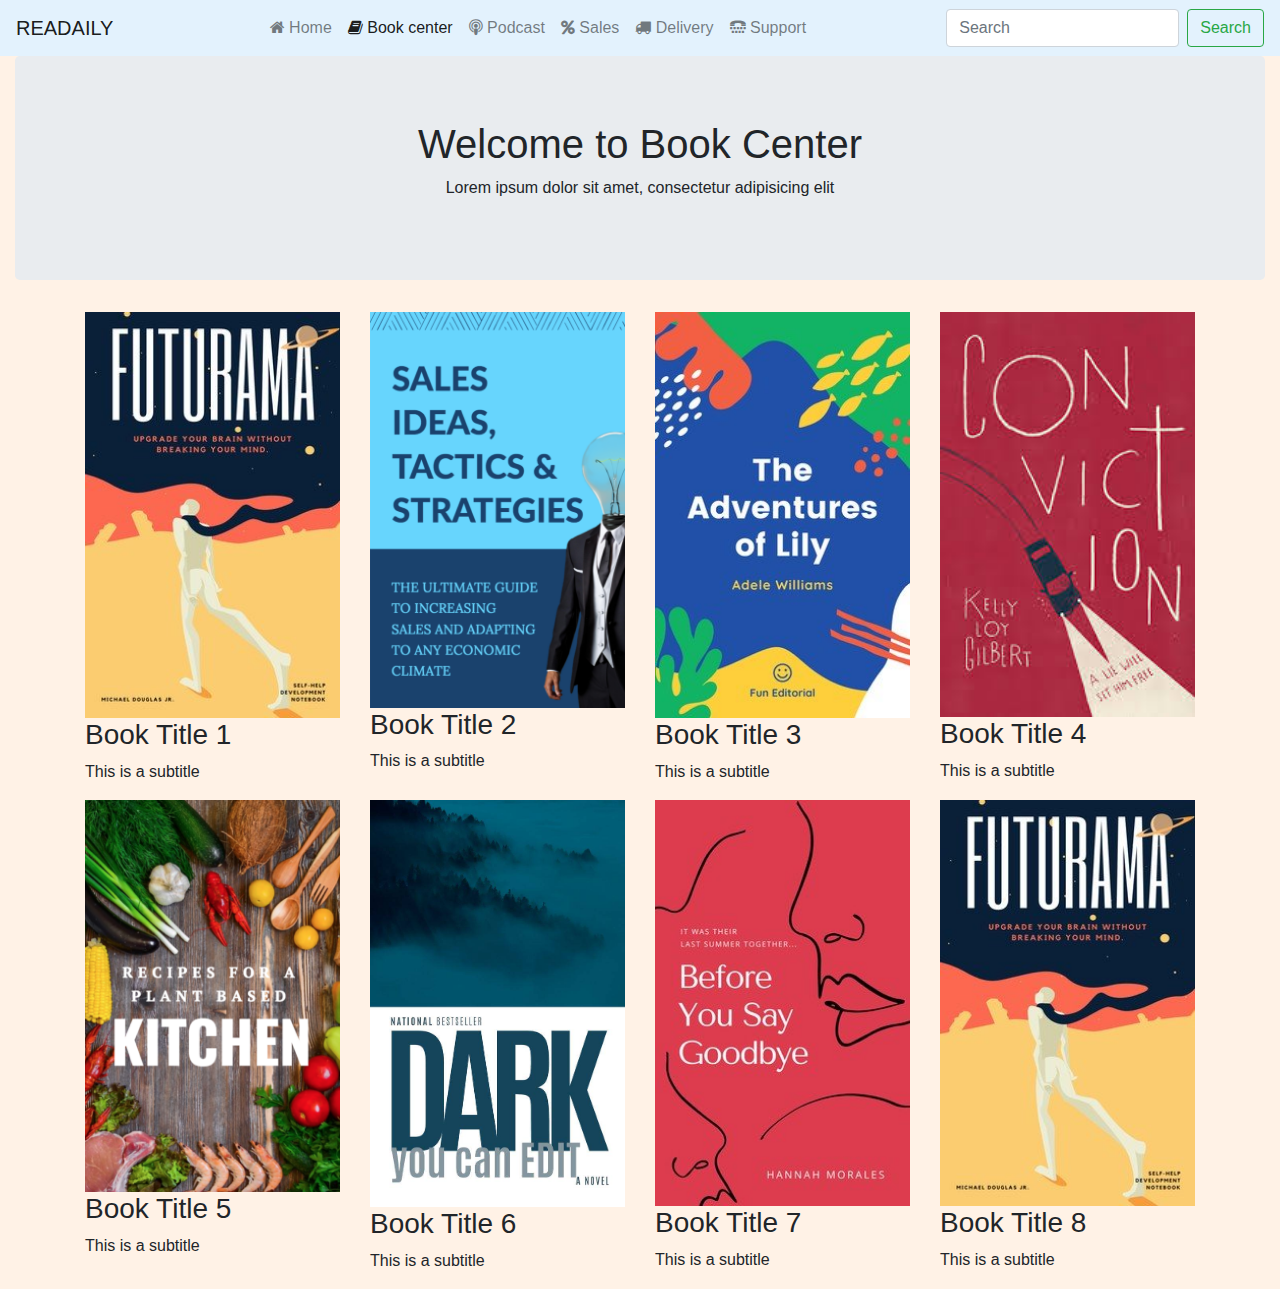
==== BookCenter.html @ 7af60c4c "first upload" ====
<html>

<head>
    <meta charset="utf-8">
    <title> Readaily </title>
    <link rel="stylesheet" href="https://maxcdn.bootstrapcdn.com/bootstrap/4.5.2/css/bootstrap.min.css">
    <link rel="stylesheet" href="https://stackpath.bootstrapcdn.com/font-awesome/4.7.0/css/font-awesome.min.css">
    <link rel="stylesheet" href="CSS/style.css">
<!--    scripts   -->
    <script src="https://ajax.googleapis.com/ajax/libs/jquery/3.5.1/jquery.min.js"></script>
    <script src="https://maxcdn.bootstrapcdn.com/bootstrap/4.5.2/js/bootstrap.min.js"></script>
    <script src='JS/app.js'></script>
    </head>
    
    <body>
    
      
        
        <nav class="navbar navbar-expand-lg navbar-light" style="background-color: #e3f2fd;">
  <a class="navbar-brand" href="index.html">READAILY</a>
  <button class="navbar-toggler" type="button" data-toggle="collapse" data-target="#navbarSupportedContent" aria-controls="navbarSupportedContent" aria-expanded="false" aria-label="Toggle navigation">
    <span class="navbar-toggler-icon"></span>
  </button>

  <div class="collapse navbar-collapse" id="navbarSupportedContent">
    <ul class="navbar-nav mx-auto">
      <li class="nav-item">
        <a class="nav-link" href="index.html"><i class="fa fa-home"></i> Home</a>
      </li>
      <li class="nav-item active">
        <a class="nav-link" href="BookCenter.html"><i class="fa fa-book"></i> Book center</a>
      </li>
      <li class="nav-item">
        <a class="nav-link" href="Podcast.html"><i class="fa fa-podcast"> </i> Podcast</a>
      </li>
      <li class="nav-item">
        <a class="nav-link" href="Sales.html"><i class="fa fa-percent"> </i> Sales</a>
      </li>
      <li class="nav-item">
        <a class="nav-link" href="Delivery.html"><i class="fa fa-truck"> </i> Delivery</a>
      </li>
      <li class="nav-item">
        <a class="nav-link" href="SupportC.html"><i class="fa fa-tty"> </i> Support</a>
      </li>
    </ul>
    <form class="form-inline my-2 my-lg-0">
      <input class="form-control mr-sm-2" type="search" placeholder="Search" aria-label="Search">
      <button class="btn btn-outline-success my-2 my-sm-0" type="submit">Search</button>
    </form>
  </div>
</nav>
    <div class="container-fluid">
        
<div class="jumbotron text-center">
  <h1>Welcome to Book Center</h1>
  <p>Lorem ipsum dolor sit amet, consectetur adipisicing elit</p> 
</div>
  
<div class="container">
  <div class="row" id="books">

  </div>
</div>
             
        
        </div>
    
    
    
    
    
    
    
    
    </body>





























</html>
---- CSS/style.css ----
*{
    margin: 0;
    padding: 0;
    font-family: sans-serif;   
}


body{
    background: #fff2e6;
}

.menu ul {
  list-style-type: none;
  margin: 0;
  padding: 0;
  overflow: hidden;
  background-color: #ccf2ff;
}

.menu li {
  float: left;
}

.menu ul li {
    list-style: none;
    margin: 0 20px;
    color: #000000;
    padding: 16px;
    text-align: center;
    text-decoration: none;
    cursor: pointer;
}

.menu input[type=text] {
  float: right;
  padding: 6px;
  border: none;
  margin-top: 8px;
  margin-right: 16px;
  font-size: 17px;
}

.banner {
    width: 80%;
    height: 70%;
    top: 25%;
    left: 130px;
    position: absolute;
}
.app-text{
    width: 50%;
    float: left;  
}

.app-text h1{
   font-size: 43px;
    width: 640px;
    position: relative;
    margin-left: 40px;
}

.app-text p{
   width: 650px;
    font-size: 15px;
    margin: 30px 0 30px 40px;
    line-height: 25px;
}

.web-picture{
    width: 50%;
    float: right;
    
}

.web-picture img{
    width: 100%;
    margin-top: -20px;
    padding-left: 50px;
}


nav{
    position: sticky;
    z-index: 1000;
}



.social-icons{
    right: 72px;
    bottom: 35px;
    position: absolute;
}


.social-icons ul li {
    list-style: none;
    margin-top: 15px;
    text-align: center;
}


.social-icons ul li a{
    color:  #001f4d;
    border-radius: 50%;
    border: 1px solid #001f4d;
    padding: 5px;
    display: block;
    transition: 0.3s all;
}
.social-icons ul li a:hover{
    background: #001f4d;
    color: #fff;
}
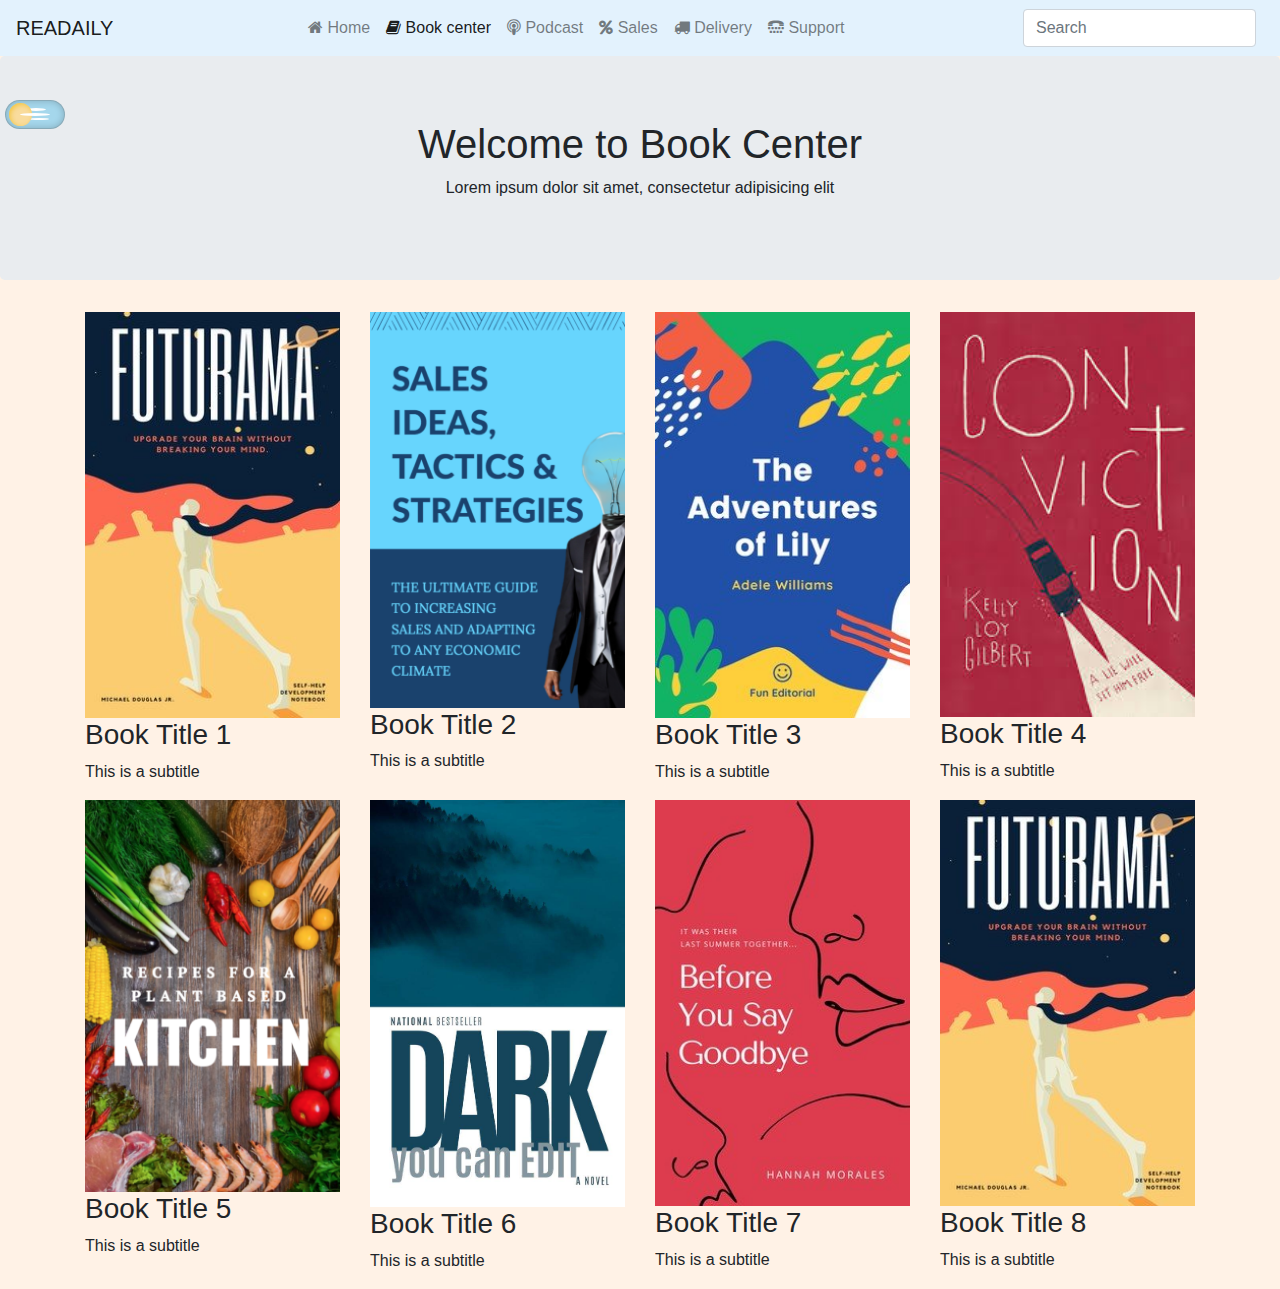
==== commit 12761f95: "book pages" ====
--- a/BookCenter.html
+++ b/BookCenter.html
@@ -10,96 +10,85 @@
     <script src="https://ajax.googleapis.com/ajax/libs/jquery/3.5.1/jquery.min.js"></script>
     <script src="https://maxcdn.bootstrapcdn.com/bootstrap/4.5.2/js/bootstrap.min.js"></script>
     <script src='JS/app.js'></script>
+    <script>
+        $(document).ready(function(){
+            
+            //books fetching
+            $.ajax({
+                method: 'GET',
+                url: 'books/books.json'
+            }).done(function (data) {
+                for(var i=0; i<data.books.length; i++){
+                    var booksHtml = `<div class="col-sm-3">
+                        <a href="books/${data.books[i].URL}" class="book">
+                          <img class="w-100 img-fluid" src="${data.books[i].thumbnail}">
+                          <h3 class="bookTiltle">${data.books[i].title}</h3>
+                          <p>${data.books[i].subtitle}</p>
+                        </a>
+                    </div>`;
+                    $("#books").append(booksHtml)
+                }
+            });
+            
+            $("#search-box").on("keyup", function() {
+                var value = $(this).val().toLowerCase();
+                $(".bookTiltle").filter(function() {
+                  $(this).parent().toggle($(this).text().toLowerCase().indexOf(value) > -1)
+                });
+            });
+        });
+    </script>
     </head>
     
     <body>
     
-      
+
+        <nav class="navbar navbar-expand-lg navbar-light" style="background-color: #e3f2fd;">
+            <a class="navbar-brand" href="index.html">READAILY</a>
+          <button class="navbar-toggler" type="button" data-toggle="collapse" data-target="#navbarSupportedContent" aria-controls="navbarSupportedContent" aria-expanded="false" aria-label="Toggle navigation">
+            <span class="navbar-toggler-icon"></span>
+          </button>
+
+          <div class="collapse navbar-collapse" id="navbarSupportedContent">
+            <ul class="navbar-nav mx-auto">
+              <li class="nav-item">
+                <a class="nav-link" href="index.html"><i class="fa fa-home"></i> Home</a>
+              </li>
+              <li class="nav-item active">
+                <a class="nav-link" href="BookCenter.html"><i class="fa fa-book"></i> Book center</a>
+              </li>
+              <li class="nav-item">
+                <a class="nav-link" href="Podcast.html"><i class="fa fa-podcast"> </i> Podcast</a>
+              </li>
+              <li class="nav-item">
+                <a class="nav-link" href="Sales.html"><i class="fa fa-percent"> </i> Sales</a>
+              </li>
+              <li class="nav-item">
+                <a class="nav-link" href="Delivery.html"><i class="fa fa-truck"> </i> Delivery</a>
+              </li>
+              <li class="nav-item">
+                <a class="nav-link" href="SupportC.html"><i class="fa fa-tty"> </i> Support</a>
+              </li>
+            </ul>
+            <form class="form-inline my-2 my-lg-0">
+              <input class="form-control mr-sm-2" type="search" placeholder="Search" aria-label="Search" id="search-box">
+            </form>
+          </div>
+        </nav>
+        <div class="jumbotron text-center">
+          <h1>Welcome to Book Center</h1>
+          <p>Lorem ipsum dolor sit amet, consectetur adipisicing elit</p> 
+        </div>
         
-        <nav class="navbar navbar-expand-lg navbar-light" style="background-color: #e3f2fd;">
-  <a class="navbar-brand" href="index.html">READAILY</a>
-  <button class="navbar-toggler" type="button" data-toggle="collapse" data-target="#navbarSupportedContent" aria-controls="navbarSupportedContent" aria-expanded="false" aria-label="Toggle navigation">
-    <span class="navbar-toggler-icon"></span>
-  </button>
+    <div class="container-fluid">
 
-  <div class="collapse navbar-collapse" id="navbarSupportedContent">
-    <ul class="navbar-nav mx-auto">
-      <li class="nav-item">
-        <a class="nav-link" href="index.html"><i class="fa fa-home"></i> Home</a>
-      </li>
-      <li class="nav-item active">
-        <a class="nav-link" href="BookCenter.html"><i class="fa fa-book"></i> Book center</a>
-      </li>
-      <li class="nav-item">
-        <a class="nav-link" href="Podcast.html"><i class="fa fa-podcast"> </i> Podcast</a>
-      </li>
-      <li class="nav-item">
-        <a class="nav-link" href="Sales.html"><i class="fa fa-percent"> </i> Sales</a>
-      </li>
-      <li class="nav-item">
-        <a class="nav-link" href="Delivery.html"><i class="fa fa-truck"> </i> Delivery</a>
-      </li>
-      <li class="nav-item">
-        <a class="nav-link" href="SupportC.html"><i class="fa fa-tty"> </i> Support</a>
-      </li>
-    </ul>
-    <form class="form-inline my-2 my-lg-0">
-      <input class="form-control mr-sm-2" type="search" placeholder="Search" aria-label="Search">
-      <button class="btn btn-outline-success my-2 my-sm-0" type="submit">Search</button>
-    </form>
-  </div>
-</nav>
-    <div class="container-fluid">
-        
-<div class="jumbotron text-center">
-  <h1>Welcome to Book Center</h1>
-  <p>Lorem ipsum dolor sit amet, consectetur adipisicing elit</p> 
-</div>
-  
-<div class="container">
-  <div class="row" id="books">
+        <div class="container">
+          <div class="row" id="books">
+              <!-- books from json file will be placed here -->
+          </div>
+        </div>
 
-  </div>
-</div>
-             
-        
-        </div>
-    
-    
-    
-    
-    
-    
-    
+    </div>
     
     </body>
-
-
-
-
-
-
-
-
-
-
-
-
-
-
-
-
-
-
-
-
-
-
-
-
-
-
-
-
-
 </html>--- a/CSS/style.css
+++ b/CSS/style.css
@@ -8,7 +8,10 @@
 body{
     background: #fff2e6;
 }
-
+a{
+    text-decoration: none !important;
+    color: inherit;
+}
 .menu ul {
   list-style-type: none;
   margin: 0;
@@ -112,3 +115,190 @@
     background: #001f4d;
     color: #fff;
 }
+
+/*dark mode*/
+
+body.dark {
+    background: #101010;
+    color: #fff;
+}
+
+body.dark nav {
+    background-color: #2d2d2d !important;
+}
+
+body.dark .jumbotron , body.dark .breadcrumb {
+    background: #8a8a8a3d !important;
+}
+
+/*dark input style*/
+
+.toggleWrapper {
+  overflow: hidden;
+  padding: 0 5px;
+position: fixed;
+top: 100px;
+left: 0px;
+}
+
+.toggleWrapper input {
+  position: absolute;
+  left: -99em;
+}
+
+.toggle {
+  cursor: pointer;
+  display: inline-block;
+  position: relative;
+  width: 60px;
+  height: 29px;
+  border: solid 1px #4B4B4B52;
+  background-color: #A5D7EC;
+  border-radius: 84px;
+  box-shadow: inset 0 0 7px rgba(0, 0, 0, .2);
+  transition: background-color 700ms cubic-bezier(0.745, 0.05, 0.55, 0.95);
+}
+
+
+
+.toggle__handler { /* toggle button*/
+  display: inline-block;
+  position: relative;
+  z-index: 1;
+  top: 2px;
+  left: 3px;
+  width: 23px;
+  height: 23px;
+  background-color: #F9DC9D; /* color sun*/
+  border-radius: 50px;
+  box-shadow: 0 2px 6px rgba(0, 0, 0, .3);
+  box-shadow: inset 0 2px 5px rgba(239, 181, 0, .6);
+  transition: all 600ms cubic-bezier(0.78, -0.75, 0.565, 1.55);
+  transform: rotate(-45deg);
+}
+  
+.toggle__handler .crater {
+  position: absolute;
+  background-color: #D2CAB8; /* color crater*/
+  border: solid 1.2px #978C7644;
+  opacity: 0;
+  transition: opacity 500ms ease-in-out;
+  border-radius: 100%;
+}
+.toggle__handler .crater--1 {
+  top: 12px;
+  left: 5px;
+  width: 1px;
+  height: 1px;
+}
+.toggle__handler .crater--2 {
+  top: 4px;
+  left: 12px;
+  width: 2.5px;
+  height: 2.5px;
+}
+.toggle__handler .crater--3 {
+  top: 12px;
+  left: 13px;
+  width: 5px;
+  height: 5px;
+}
+
+.star {
+  position: absolute;
+  background-color: #fff;
+  transition: all 300ms cubic-bezier(0.445, 0.05, 0.55, 0.95);
+  border-radius: 50%;
+}
+
+.star--1 {
+  top: 7px;
+  left: 20px;
+  z-index: 0;
+  width: 20px;
+  height: 3px;
+}
+.star--2 {
+  top: 12px;
+  left: 14px;
+  z-index: 1;
+  width: 30px;
+  height: 3px;
+}
+.star--3 {
+  top: 17px;
+  left: 23px;
+  z-index: 0;
+  width: 20px;
+  height: 2px;
+}
+.star--4 {
+  opacity: 0;
+  transition: all 300ms 0 cubic-bezier(0.445, 0.05, 0.25, 0.95);
+}
+.star--4 {
+  top: 14px;
+  left: 26px;
+  z-index: 0;
+  width: 2px;
+  height: 2px;
+  transform: translate3d(3px, 0, 0);
+}
+
+
+input:checked + .toggle {
+  background-color: #4C5F85; /*toggle BG dark (toggle checked)*/
+}
+
+input:checked + .toggle:before {
+  color: #DAE0EC; /*text ligh inactive*/
+}
+
+input:checked + .toggle:after {
+  color: #4C5F85; /*text dark active*/
+}
+
+input:checked + .toggle .toggle__handler {
+  background-color: #DCDACE; /*toggle button dark active*/
+  box-shadow: inset 0 2px 3px rgba(0, 0, 0, .4);
+  transform: translate3d(30px, 0, 0) rotate(0);
+}
+
+input:checked + .toggle .toggle__handler .crater {
+  opacity: 1;
+}
+.toggle__handler .crater--1 {
+  top: 12px;
+  left: 5px;
+  width: 1px;
+  height: 1px;
+}
+.toggle__handler .crater--2 {
+  top: 4px;
+  left: 12px;
+  width: 2.5px;
+  height: 2.5px;
+}
+input:checked + .toggle .star--1 {
+  width: 2px;
+  height: 2px;
+}
+input:checked + .toggle .star--2 {
+  width: 3px;
+  height: 3px;
+  transform: translate3d(-5px, 0, 0);
+}
+input:checked + .toggle .star--3 {
+  width: 1.5px;
+  height: 1.5px;
+  transform: translate3d(-7px, 0, 0);
+}
+
+input:checked + .toggle .star--4 {
+  opacity: 1;
+  transform: translate3d(0, 0, 0);
+}
+
+input:checked + .toggle .star--4 {
+  transition: all 300ms 200ms cubic-bezier(0.445, 0.05, 0.55, 0.95);
+}
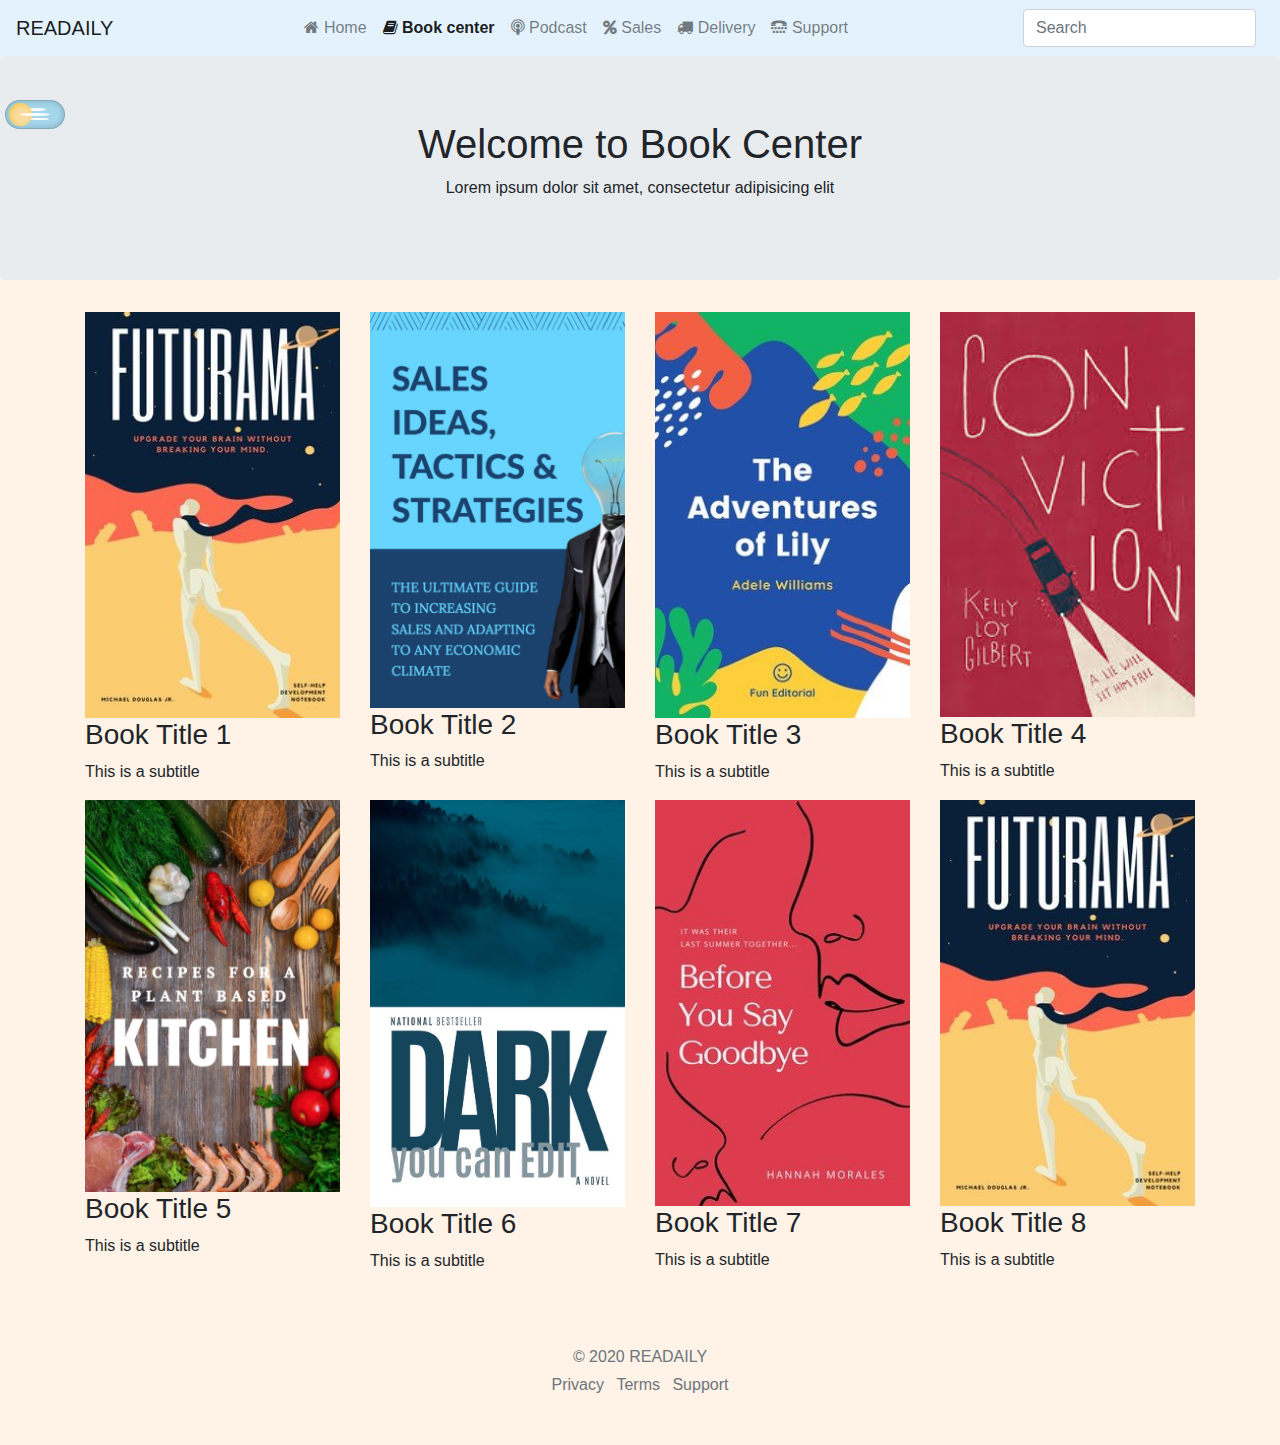
==== commit 68f8058e: "other pages added" ====
--- a/BookCenter.html
+++ b/BookCenter.html
@@ -33,7 +33,7 @@
             $("#search-box").on("keyup", function() {
                 var value = $(this).val().toLowerCase();
                 $(".bookTiltle").filter(function() {
-                  $(this).parent().toggle($(this).text().toLowerCase().indexOf(value) > -1)
+                  $(this).parent().parent().toggle($(this).text().toLowerCase().indexOf(value) > -1)
                 });
             });
         });
@@ -89,6 +89,15 @@
         </div>
 
     </div>
+        
+        <footer class="my-5 pt-2 text-muted text-center text-small">
+    <p class="mb-1">&copy; 2020 READAILY</p>
+    <ul class="list-inline">
+      <li class="list-inline-item"><a href="#.">Privacy</a></li>
+      <li class="list-inline-item"><a href="#.">Terms</a></li>
+      <li class="list-inline-item"><a href="#.">Support</a></li>
+    </ul>
+  </footer>
     
     </body>
 </html>--- a/CSS/style.css
+++ b/CSS/style.css
@@ -129,6 +129,10 @@
 
 body.dark .jumbotron , body.dark .breadcrumb {
     background: #8a8a8a3d !important;
+}
+
+body.dark .card {
+    background-color: #313131;
 }
 
 /*dark input style*/
@@ -302,3 +306,511 @@
 input:checked + .toggle .star--4 {
   transition: all 300ms 200ms cubic-bezier(0.445, 0.05, 0.55, 0.95);
 }
+
+
+/*podcast*/
+
+.visually-hidden, .pcast-player button span {
+  position: absolute !important;
+  clip: rect(1px 1px 1px 1px);
+  /* IE6, IE7 */
+  clip: rect(1px, 1px, 1px, 1px);
+  padding: 0 !important;
+  border: 0 !important;
+  height: 1px !important;
+  width: 1px !important;
+  overflow: hidden;
+}
+
+/* Pcast Player */
+.pcast-player .pcast-player-controls {
+  box-sizing: border-box;
+  background: #000;
+  color: #fff;
+  font-size: 14px;
+  height: 42px;
+  overflow: hidden;
+  padding: 5px;
+}
+.pcast-player button {
+  background: #2a2a2a;
+  color: #fff;
+  border: 0;
+  border-radius: 2px;
+  padding: 5px;
+  line-height: 22px;
+  -webkit-appreance: none;
+  min-width: 32px;
+}
+.pcast-player progress {
+  height: 13px;
+  width: calc(100% - 281px);
+  -webkit-appearance: none;
+  -moz-appearance: none;
+  appearance: none;
+}
+.pcast-player progress[value]::-webkit-progress-bar {
+  background-color: #555;
+  border-radius: 0;
+  box-shadow: 0 2px 5px rgba(0, 0, 0, 0.25) inset;
+}
+.pcast-player progress[value]::-webkit-progress-value {
+  background: #fff;
+}
+.pcast-player .pcast-time {
+  display: inline-block;
+  font-size: 13px;
+  padding: 0 5px;
+  text-align: center;
+  width: 4em;
+}
+.pcast-player .pcast-speed {
+  width: 2.5em;
+}
+.pcast-player .pcast-download {
+  font-size: 12px;
+  margin-top: 0.5em;
+  display: inline-block;
+  color: black;
+}
+.pcast-player .pcast-download:hover, .pcast-player .pcast-download:focus {
+  color: #666;
+}
+
+
+.nav-item.active{
+    font-weight: 600;
+}
+
+/*chat bot*/
+
+.invisible {
+  opacity: 0;
+}
+
+.scroll-bar::-webkit-scrollbar {
+  background-color: #c8c8c8;
+  width: 2px;
+}
+.scroll-bar::-webkit-scrollbar-thumb {
+  background-color: #5a5a5a;
+}
+
+#chat-wrapper {
+  background-color: white;
+  height: 100%;
+  overflow: hidden;
+  width: 100%;
+}
+#chat-wrapper #chat-bot-mood {
+  left: 0px;
+  padding: 20px;
+  position: absolute;
+  top: 0px;
+  white-space: nowrap;
+  z-index: 10;
+}
+#chat-wrapper #chat-bot-mood.friendly #chat-bot-mood-icon {
+  background: linear-gradient(to right, #03a9f4, #4caf50);
+}
+#chat-wrapper #chat-bot-mood.friendly #chat-bot-mood-label #chat-bot-mood-value {
+  color: #03a9f4;
+}
+#chat-wrapper #chat-bot-mood.suspicious #chat-bot-mood-icon {
+  background: linear-gradient(to right, #d32f2f, #ff6f00);
+}
+#chat-wrapper #chat-bot-mood.suspicious #chat-bot-mood-label #chat-bot-mood-value {
+  color: #d32f2f;
+}
+#chat-wrapper #chat-bot-mood.boastful #chat-bot-mood-icon {
+  background: linear-gradient(to right, #ff6f00, #fbc02d);
+}
+#chat-wrapper #chat-bot-mood.boastful #chat-bot-mood-label #chat-bot-mood-value {
+  color: #ff6f00;
+}
+#chat-wrapper #chat-bot-mood #chat-bot-mood-icon {
+  border-radius: 30px;
+  box-shadow: rgba(0, 0, 0, 0.12) 0px 1px 6px, rgba(0, 0, 0, 0.12) 0px 1px 4px;
+  display: inline-block;
+  height: 30px;
+  margin-left: 10px;
+  vertical-align: top;
+  width: 30px;
+}
+#chat-wrapper #chat-bot-mood #chat-bot-mood-label {
+  background-color: white;
+  border-radius: 20px;
+  box-shadow: rgba(0, 0, 0, 0.12) 0px 1px 6px, rgba(0, 0, 0, 0.12) 0px 1px 4px;
+  display: inline-block;
+  height: 20px;
+  margin-left: 5px;
+  padding: 5px 15px;
+  vertical-align: top;
+}
+#chat-wrapper #chat-bot-mood #chat-bot-mood-label h1 {
+  display: inline-block;
+  font-size: 0.9em;
+  font-weight: 300;
+  height: 20px;
+  line-height: 20px;
+  margin: 0px;
+  vertical-align: top;
+}
+#chat-wrapper #chat-bot-mood #chat-bot-mood-label #chat-bot-mood-text {
+  color: #3c3c3c;
+}
+#chat-wrapper #letter-pool, #chat-wrapper #temp-letter-pool {
+  backface-visibility: hidden;
+  height: 100%;
+  left: 0px;
+  overflow: hidden;
+  position: absolute;
+  top: 0px;
+  user-select: none;
+  width: 100%;
+  z-index: 1;
+}
+#chat-wrapper #letter-pool .pool-letter, #chat-wrapper #letter-pool .temp-letter, #chat-wrapper #temp-letter-pool .pool-letter, #chat-wrapper #temp-letter-pool .temp-letter {
+  color: #d2d2d2;
+  display: inline-block;
+  font-weight: 300;
+  position: absolute;
+}
+#chat-wrapper #letter-overlay {
+  height: 100%;
+  left: 0px;
+  pointer-events: none;
+  position: absolute;
+  top: 0px;
+  width: 100%;
+  z-index: 5;
+}
+#chat-wrapper #letter-overlay .overlay-letter {
+  color: #d2d2d2;
+  font-weight: 300;
+  position: absolute;
+  transition: all 1.5s, opacity 0.5s;
+  transition-timing-function: ease-in-out;
+}
+#chat-wrapper #letter-overlay .overlay-letter.in-flight {
+  animation: pulse-letter 1s ease-in-out;
+  color: #d2d2d2;
+}
+#chat-wrapper #chat-message-window {
+  height: 100%;
+  left: 0px;
+  min-width: 600px;
+  overflow: hidden;
+  position: absolute;
+  top: 0px;
+  width: 100%;
+  z-index: 2;
+}
+#chat-wrapper #chat-message-window #message-input-wrapper {
+  bottom: 0px;
+  height: 90px;
+  left: 0px;
+  position: absolute;
+  width: 100%;
+  z-index: 2;
+}
+#chat-wrapper #chat-message-window #message-input-wrapper #message-input {
+  left: 50%;
+  position: absolute;
+  top: 50%;
+  transform: translateX(-50%) translateY(-50%);
+  background-color: white;
+  border-radius: 100px;
+  box-shadow: rgba(0, 0, 0, 0.12) 0px 1px 6px, rgba(0, 0, 0, 0.12) 0px 1px 4px;
+  height: 50px;
+  line-height: 50px;
+  overflow: hidden;
+  width: 500px;
+}
+#chat-wrapper #chat-message-window #message-input-wrapper #message-input.send-enabled #send-message-button:before, #chat-wrapper #chat-message-window #message-input-wrapper #message-input.send-enabled #send-message-button:after {
+  left: 50%;
+  position: absolute;
+  top: 50%;
+  transform: translateX(-50%) translateY(-50%);
+  animation: pulse 2s ease-in-out infinite;
+  border-radius: 100px;
+  content: '';
+  height: 30px;
+  width: 30px;
+}
+#chat-wrapper #chat-message-window #message-input-wrapper #message-input.send-enabled #send-message-button i {
+  color: #03a9f4;
+}
+#chat-wrapper #chat-message-window #message-input-wrapper #message-input #message-input-field {
+  border: none;
+  color: #b4b4b4;
+  font-size: 1em;
+  font-weight: 300;
+  margin-left: 20px;
+  outline: none;
+  width: 430px;
+}
+#chat-wrapper #chat-message-window #message-input-wrapper #message-input #message-input-field::placeholder {
+  color: #b4b4b4;
+}
+#chat-wrapper #chat-message-window #message-input-wrapper #message-input #send-message-button {
+  cursor: pointer;
+  height: 50px;
+  position: absolute;
+  right: 0px;
+  text-align: center;
+  top: 0px;
+  width: 50px;
+}
+#chat-wrapper #chat-message-window #message-input-wrapper #message-input #send-message-button i {
+  color: #e6e6e6;
+  height: 50px;
+  line-height: 50px;
+  font-size: 2em;
+  transition: all 0.5s;
+  width: 50px;
+}
+#chat-wrapper #chat-message-window #chat-message-column-wrapper {
+  bottom: 0px;
+  height: 100%;
+  left: 0px;
+  overflow: hidden;
+  position: absolute;
+  width: 100%;
+  z-index: 1;
+}
+#chat-wrapper #chat-message-window #chat-message-column-wrapper #chat-message-column {
+  bottom: 0px;
+  left: 0px;
+  min-height: 70px;
+  margin-bottom: 70px;
+  overflow: hidden;
+  padding: 20px 20px 0px 20px;
+  width: calc(100% - 40px);
+}
+#chat-wrapper #chat-message-window #chat-message-column-wrapper #chat-message-column.static {
+  position: absolute;
+}
+#chat-wrapper #chat-message-window #chat-message-column-wrapper #chat-message-column .message {
+  animation: expand 0.5s ease-in-out;
+  margin-bottom: 20px;
+  white-space: nowrap;
+}
+#chat-wrapper #chat-message-window #chat-message-column-wrapper #chat-message-column .message.received {
+  text-align: left;
+}
+#chat-wrapper #chat-message-window #chat-message-column-wrapper #chat-message-column .message.received.friendly .profile-icon {
+  background: linear-gradient(to right, #03a9f4, #4caf50);
+}
+#chat-wrapper #chat-message-window #chat-message-column-wrapper #chat-message-column .message.received.suspicious .profile-icon {
+  background: linear-gradient(to right, #d32f2f, #ff6f00);
+}
+#chat-wrapper #chat-message-window #chat-message-column-wrapper #chat-message-column .message.received.boastful .profile-icon {
+  background: linear-gradient(to right, #ff6f00, #fbc02d);
+}
+#chat-wrapper #chat-message-window #chat-message-column-wrapper #chat-message-column .message.received .profile-icon i {
+  font-size: 1.5em;
+}
+#chat-wrapper #chat-message-window #chat-message-column-wrapper #chat-message-column .message.received .profile-icon i:before {
+  display: inline-block;
+  transform: rotate(90deg);
+}
+#chat-wrapper #chat-message-window #chat-message-column-wrapper #chat-message-column .message.received .content {
+  animation: bounceInLeft 1s ease-in-out;
+  animation-delay: 0.5s;
+  margin-left: 20px;
+}
+#chat-wrapper #chat-message-window #chat-message-column-wrapper #chat-message-column .message.sent {
+  text-align: right;
+}
+#chat-wrapper #chat-message-window #chat-message-column-wrapper #chat-message-column .message.sent .profile-icon {
+  background: linear-gradient(to right, #ab47bc, #03a9f4);
+}
+#chat-wrapper #chat-message-window #chat-message-column-wrapper #chat-message-column .message.sent .profile-icon i {
+  font-size: 1.25em;
+}
+#chat-wrapper #chat-message-window #chat-message-column-wrapper #chat-message-column .message.sent .content {
+  animation: bounceInRight 1s ease-in-out;
+  animation-delay: 0.5s;
+  margin-right: 20px;
+}
+#chat-wrapper #chat-message-window #chat-message-column-wrapper #chat-message-column .message .profile-icon {
+  animation: bounceIn 1s ease-in-out;
+  animation-delay: 0.25s;
+  border-radius: 100px;
+  box-shadow: rgba(0, 0, 0, 0.12) 0px 1px 6px, rgba(0, 0, 0, 0.12) 0px 1px 4px;
+  display: inline-block;
+  height: 50px;
+  position: relative;
+  vertical-align: top;
+  width: 50px;
+  z-index: 2;
+}
+#chat-wrapper #chat-message-window #chat-message-column-wrapper #chat-message-column .message .profile-icon i {
+  color: white;
+  height: 50px;
+  line-height: 50px;
+  text-align: center;
+  width: 50px;
+}
+#chat-wrapper #chat-message-window #chat-message-column-wrapper #chat-message-column .message .content {
+  background-color: white;
+  border-radius: 25px;
+  box-shadow: rgba(0, 0, 0, 0.12) 0px 1px 6px, rgba(0, 0, 0, 0.12) 0px 1px 4px;
+  display: inline-block;
+  max-width: 300px;
+  padding: 15px 20px;
+  position: relative;
+  text-align: left;
+  transition: all 0.5s;
+  vertical-align: top;
+  white-space: normal;
+  z-index: 1;
+}
+#chat-wrapper #chat-message-window #chat-message-column-wrapper #chat-message-column .message .content .text {
+  color: #b4b4b4;
+  font-size: 1em;
+  font-weight: 300;
+  margin: 0px;
+  min-height: 20px;
+  transition: all 0.5s;
+  word-wrap: break-word;
+}
+#chat-wrapper #chat-message-window #chat-message-column-wrapper #chat-message-column .message .content .text span {
+  height: 20px;
+}
+
+@keyframes flash-dot {
+  from, to {
+    background-color: #c8c8c8;
+  }
+  50% {
+    background-color: rgba(200, 200, 200, 0.5);
+  }
+}
+@keyframes expand {
+  from {
+    max-height: 0px;
+  }
+  to {
+    max-height: 200px;
+  }
+}
+@keyframes bounceIn {
+  from, 20%, 40%, 60%, 80%, to {
+    animation-timing-function: cubic-bezier(0.215, 0.61, 0.355, 1);
+  }
+  0% {
+    opacity: 0;
+    transform: scale3d(0.3, 0.3, 0.3);
+  }
+  20% {
+    transform: scale3d(1.1, 1.1, 1.1);
+  }
+  40% {
+    transform: scale3d(0.9, 0.9, 0.9);
+  }
+  60% {
+    opacity: 1;
+    transform: scale3d(1.03, 1.03, 1.03);
+  }
+  80% {
+    transform: scale3d(0.97, 0.97, 0.97);
+  }
+  to {
+    opacity: 1;
+    transform: scale3d(1, 1, 1);
+  }
+}
+@keyframes bounceInUp {
+  from, 60%, 75%, 90%, to {
+    animation-timing-function: cubic-bezier(0.215, 0.61, 0.355, 1);
+  }
+  from {
+    opacity: 0;
+    transform: translate3d(0, 3000px, 0);
+  }
+  60% {
+    opacity: 1;
+    transform: translate3d(0, -20px, 0);
+  }
+  75% {
+    transform: translate3d(0, 10px, 0);
+  }
+  90% {
+    transform: translate3d(0, -5px, 0);
+  }
+  to {
+    transform: translate3d(0, 0, 0);
+  }
+}
+@keyframes bounceInLeft {
+  from, 60%, 75%, 90%, to {
+    animation-timing-function: cubic-bezier(0.215, 0.61, 0.355, 1);
+  }
+  0% {
+    opacity: 0;
+    transform: translate3d(-3000px, 0, 0);
+  }
+  60% {
+    opacity: 1;
+    transform: translate3d(25px, 0, 0);
+  }
+  75% {
+    transform: translate3d(-10px, 0, 0);
+  }
+  90% {
+    transform: translate3d(5px, 0, 0);
+  }
+  to {
+    transform: none;
+  }
+}
+@keyframes bounceInRight {
+  from, 60%, 75%, 90%, to {
+    animation-timing-function: cubic-bezier(0.215, 0.61, 0.355, 1);
+  }
+  from {
+    opacity: 0;
+    transform: translate3d(3000px, 0, 0);
+  }
+  60% {
+    opacity: 1;
+    transform: translate3d(-25px, 0, 0);
+  }
+  75% {
+    transform: translate3d(10px, 0, 0);
+  }
+  90% {
+    transform: translate3d(-5px, 0, 0);
+  }
+  to {
+    transform: none;
+  }
+}
+@keyframes bounceOutRight {
+  20% {
+    opacity: 1;
+    transform: translate3d(-20px, 0, 0);
+  }
+  to {
+    opacity: 0;
+    transform: translate3d(2000px, 0, 0);
+  }
+}
+@keyframes pulse {
+  0% {
+    box-shadow: 0px 0px 0px 0px rgba(3, 169, 244, 0.5);
+  }
+  100% {
+    box-shadow: 0px 0px 0px 20px rgba(3, 169, 244, 0);
+  }
+}
+@keyframes pulse-letter {
+  from, to {
+    color: #d2d2d2;
+  }
+  50% {
+    color: #03a9f4;
+  }
+}
